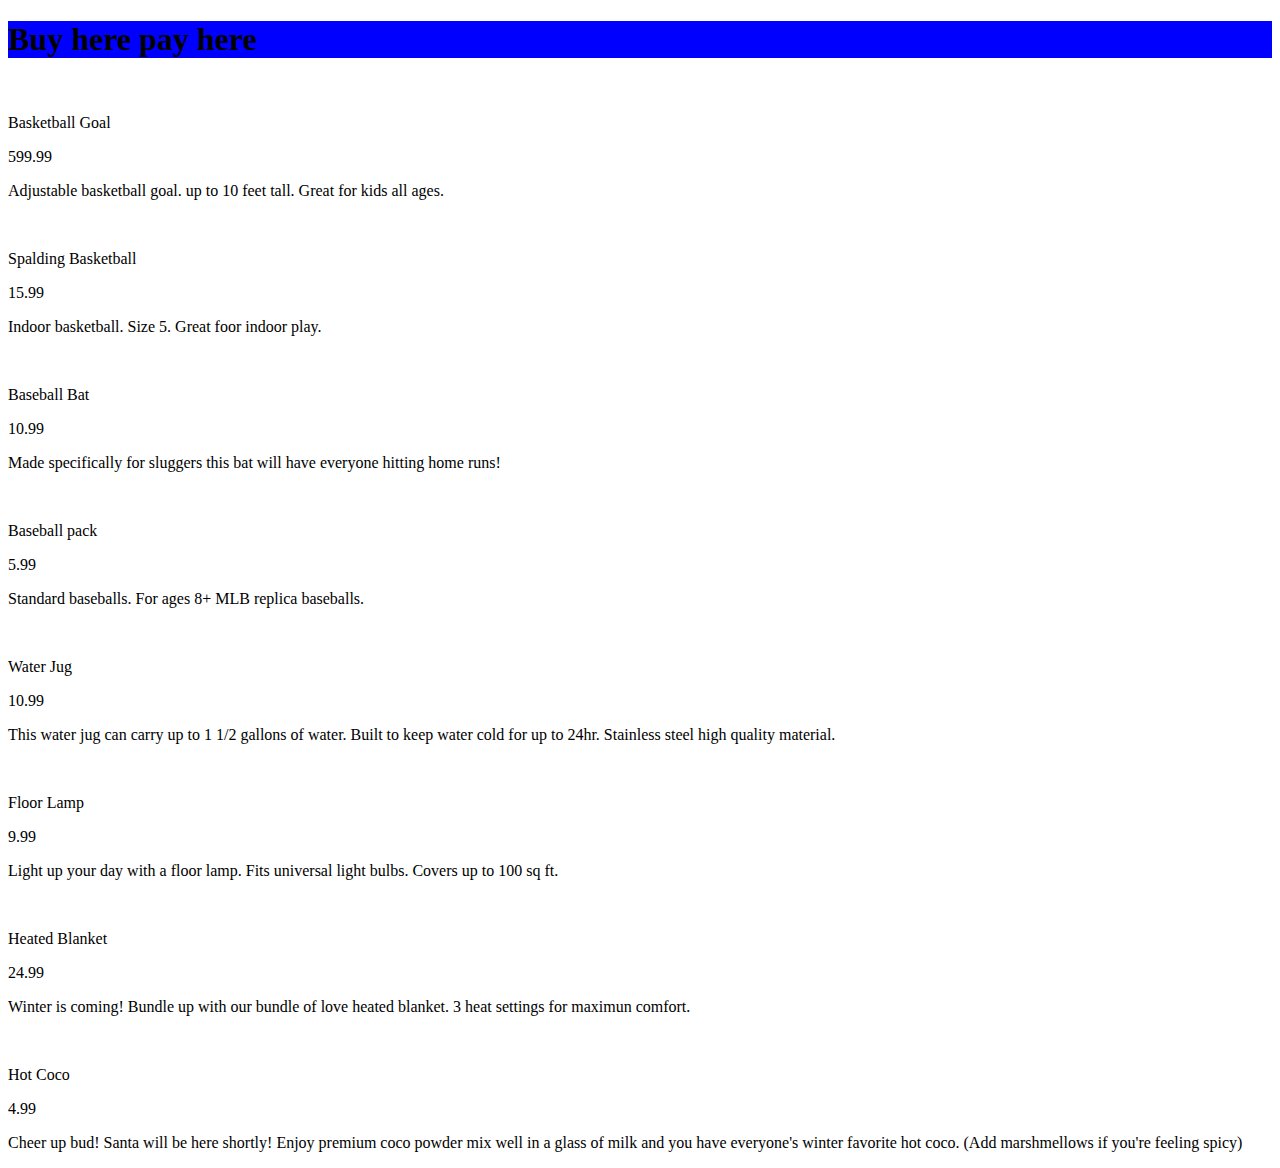
==== productscodingchallenge/index.html @ 33041ca9 "weeeee" ====
<!DOCTYPE html>
<html lang="en">
<head>
    <meta charset="UTF-8">
    <meta http-equiv="X-UA-Compatible" content="IE=edge">
    <meta name="viewport" content="width=device-width, initial-scale=1.0">
    <link rel="stylesheet" href="style.css">
    <title>Document</title>
</head>
<body>

    <h1>Buy here pay here</h1>

    <section class="grid">
        <section class="products">
            <section class="products-image"><img src="" alt=""></section>
            <p class="title">Basketball Goal</p>
            <p class="price">599.99</p>
            <p class="description">Adjustable basketball goal. up to 10 feet tall. Great for kids all ages.</p>
        </section>
        <section class="products">
            <section class="products-image"><img src="" alt=""></section>
            <p class="title">Spalding Basketball</p>
            <p class="price">15.99</p>
            <p class="description">Indoor basketball. Size 5. Great foor indoor play. </p>
        </section>
        <section class="products">
            <section class="products-image"><img src="" alt=""></section>
            <p class="title">Baseball Bat</p>
            <p class="price">10.99</p>
            <p class="description">Made specifically for sluggers this bat will have everyone hitting home runs!</p>
        </section>
        <section class="products">
            <section class="products-image"><img src="" alt=""></section>
            <p class="title">Baseball pack</p>
            <p class="price">5.99</p>
            <p class="description">Standard baseballs. For ages 8+ MLB replica baseballs.</p>
        </section>
        <section class="products">
            <section class="products-image"><img src="" alt=""></section>
            <p class="title">Water Jug</p>
            <p class="price">10.99</p>
            <p class="description">This water jug can carry up to 1 1/2 gallons of water. Built to keep water cold for up to 24hr. Stainless steel high quality material.</p>
        </section>
        <section class="products">
            <section class="products-image"><img src="" alt=""></section>
            <p class="title">Floor Lamp</p>
            <p class="price">9.99</p>
            <p class="description">Light up your day with a floor lamp. Fits universal light bulbs. Covers up to 100 sq ft. </p>
        </section>
        <section class="products">
            <section class="products-image"><img src="" alt=""></section>
            <p class="title">Heated Blanket</p>
            <p class="price">24.99</p>
            <p class="description">Winter is coming! Bundle up with our bundle of love heated blanket. 3 heat settings for maximun comfort. </p>
        </section>
        <section class="products">
            <section class="products-image"><img src="" alt=""></section>
            <p class="title">Hot Coco</p>
            <p class="price">4.99</p>
            <p class="description">Cheer up bud! Santa will be here shortly! Enjoy premium coco powder mix well in a glass of milk and you have everyone's winter favorite hot coco. (Add marshmellows if you're feeling spicy)</p>
        </section>
    </section>
</body>
</html>
---- productscodingchallenge/style.css ----
h1{
    background-color: blue;
}
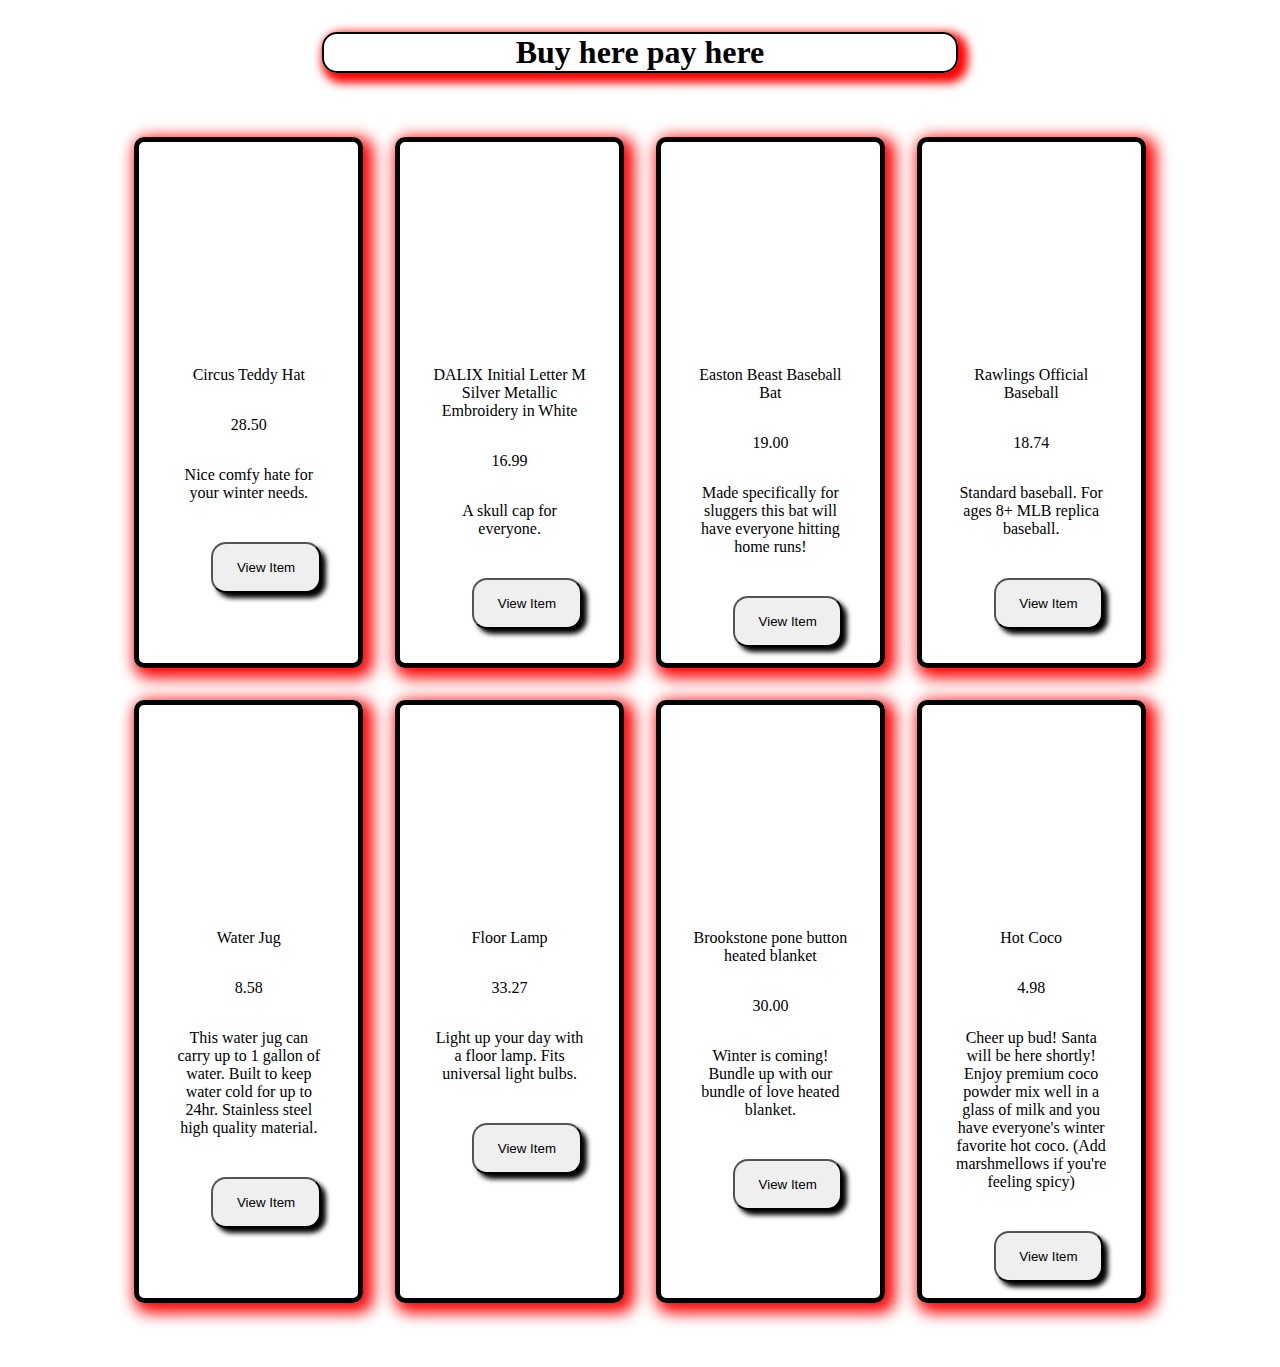
==== commit f56efa0b: "final changes for all coding challenges" ====
--- a/productscodingchallenge/index.html
+++ b/productscodingchallenge/index.html
@@ -5,61 +5,73 @@
     <meta http-equiv="X-UA-Compatible" content="IE=edge">
     <meta name="viewport" content="width=device-width, initial-scale=1.0">
     <link rel="stylesheet" href="style.css">
-    <title>Document</title>
+   
 </head>
 <body>
 
     <h1>Buy here pay here</h1>
 
+    <section class="beef">
+
     <section class="grid">
         <section class="products">
-            <section class="products-image"><img src="" alt=""></section>
-            <p class="title">Basketball Goal</p>
-            <p class="price">599.99</p>
-            <p class="description">Adjustable basketball goal. up to 10 feet tall. Great for kids all ages.</p>
+            <section class="products-image" style="background-image: url('https://i5.walmartimages.com/asr/03421cc7-6d9d-4508-ac3e-d177a65196b8.8fe85b6da3a6b0b7a3fd565db3e164a3.jpeg?odnHeight=612&odnWidth=612&odnBg=FFFFFF')"></section>
+            <p class="description">Circus Teddy Hat</p>
+            <p class="description">28.50</p>
+            <p class="description">Nice comfy hate for your winter needs.</p>
+            <a href="https://www.walmart.com/ip/Circus-Teddy-Hat/382156891?athbdg=L1700"><button>View Item</button></a>
+        </section>
+        
+        <section class="products">
+            <section class="products-image" style="background-image: url('https://i5.walmartimages.com/asr/06f06cac-1556-4637-bd72-1609d82a79dc.66fe0fe8785d4b07dca53d4a826148d4.jpeg?odnHeight=612&odnWidth=612&odnBg=FFFFFF')"></section>
+            <p class="description">DALIX Initial Letter M Silver Metallic Embroidery in White</p>
+            <p class="description">16.99</p>
+            <p class="description">A skull cap for everyone. </p>
+            <a href="https://www.walmart.com/ip/DALIX-Initial-Letter-M-Silver-Metallic-Embroidery-in-White/307418225?athbdg=L1700"><button>View Item</button></a>
         </section>
         <section class="products">
-            <section class="products-image"><img src="" alt=""></section>
-            <p class="title">Spalding Basketball</p>
-            <p class="price">15.99</p>
-            <p class="description">Indoor basketball. Size 5. Great foor indoor play. </p>
+            <section class="products-image" style="background-image: url('https://i5.walmartimages.com/asr/f7601390-3d29-482e-9179-9fcacf46a061_1.d77db825e2c23cf45cc13031e8de00ee.png?odnHeight=612&odnWidth=612&odnBg=FFFFFF')"></section>
+            <p class="description">Easton Beast Baseball Bat</p>
+            <p class="description">19.00</p>
+            <p class="description">Made specifically for sluggers this bat will have everyone hitting home runs!</p>
+            <a href="https://www.walmart.com/ip/Easton-Beast-2-1-4-Barrel-USA-Youth-Tee-Ball-Baseball-Bat-25-inch-barrel-length-10-drop-weight/485770963"><button>View Item</button></a>
         </section>
         <section class="products">
-            <section class="products-image"><img src="" alt=""></section>
-            <p class="title">Baseball Bat</p>
-            <p class="price">10.99</p>
-            <p class="description">Made specifically for sluggers this bat will have everyone hitting home runs!</p>
+            <section class="products-image" style="background-image: url('https://i5.walmartimages.com/asr/fe70e073-5fb5-4eec-92f7-22dd97b1b6da_1.aa4b07a58490ed91b137d3e212917114.jpeg?odnHeight=612&odnWidth=612&odnBg=FFFFFF')"></section>
+            <p class="description">Rawlings Official Baseball </p>
+            <p class="description">18.74</p>
+            <p class="description">Standard baseball. For ages 8+ MLB replica baseball.</p>
+            <a href="https://www.walmart.com/ip/Rawlings-Official-2021-MLB-Baseball-and-Display-Cube-1-Ball-and-Case/4528990"><button>View Item</button></a>
         </section>
         <section class="products">
-            <section class="products-image"><img src="" alt=""></section>
-            <p class="title">Baseball pack</p>
-            <p class="price">5.99</p>
-            <p class="description">Standard baseballs. For ages 8+ MLB replica baseballs.</p>
+            <section class="products-image" style="background-image: url('https://i5.walmartimages.com/asr/8db959d4-12bb-47ec-971d-0847278f3d79.2194d3c8a78986ad2b5f6f11da42c141.jpeg?odnHeight=612&odnWidth=612&odnBg=FFFFFF')"></section>
+            <p class="description">Water Jug</p>
+            <p class="description">8.58</p>
+            <p class="description">This water jug can carry up to 1 gallon of water. Built to keep water cold for up to 24hr. Stainless steel high quality material.</p>
+            <a href="https://www.walmart.com/ip/Igloo-1-Gallon-Sports-Beverage-Jug-with-Hooks-Red/925167316"><button>View Item</button></a>
         </section>
         <section class="products">
-            <section class="products-image"><img src="" alt=""></section>
-            <p class="title">Water Jug</p>
-            <p class="price">10.99</p>
-            <p class="description">This water jug can carry up to 1 1/2 gallons of water. Built to keep water cold for up to 24hr. Stainless steel high quality material.</p>
+            <section class="products-image" style="background-image: url('https://i5.walmartimages.com/asr/8aa122e1-8d9e-4403-afaf-bc2063270f90.1d5200d4b32a48e8d76002d15fb92cb6.jpeg?odnHeight=612&odnWidth=612&odnBg=FFFFFF')"></section>
+            <p class="description">Floor Lamp</p>
+            <p class="description">33.27</p>
+            <p class="description">Light up your day with a floor lamp. Fits universal light bulbs. </p>
+            <a href="https://www.walmart.com/ip/Mainstays-Charcoal-Metal-Transitional-Etagere-Shelf-Floor-Lamp-69-H/157330649"><button>View Item</button></a>
         </section>
         <section class="products">
-            <section class="products-image"><img src="" alt=""></section>
-            <p class="title">Floor Lamp</p>
-            <p class="price">9.99</p>
-            <p class="description">Light up your day with a floor lamp. Fits universal light bulbs. Covers up to 100 sq ft. </p>
+            <section class="products-image" style="background-image: url('https://i5.walmartimages.com/asr/334f9374-9744-40de-9cc1-ec87f7a1cf6d.5a29c89cd18e40487936e3aed5f4bda2.jpeg?odnHeight=612&odnWidth=612&odnBg=FFFFFF')"></section>
+            <p class="description">Brookstone pone button heated blanket</p>
+            <p class="description">30.00</p>
+            <p class="description">Winter is coming! Bundle up with our bundle of love heated blanket. </p>
+            <a href="https://www.walmart.com/ip/Brookstone-Faux-One-Button-Heated-Throw-in-Silver-50-inch-x-60-inch-Machine-Washable-and-Machine-Dryable-100-Polyester/532924680?athbdg=L1800"><button>View Item</button></a>
         </section>
         <section class="products">
-            <section class="products-image"><img src="" alt=""></section>
-            <p class="title">Heated Blanket</p>
-            <p class="price">24.99</p>
-            <p class="description">Winter is coming! Bundle up with our bundle of love heated blanket. 3 heat settings for maximun comfort. </p>
-        </section>
-        <section class="products">
-            <section class="products-image"><img src="" alt=""></section>
-            <p class="title">Hot Coco</p>
-            <p class="price">4.99</p>
+            <section class="products-image" style="background-image: url('https://i5.walmartimages.com/asr/d3191afc-04bc-49a5-be50-fdd576fe0df6.9656be5f23a925473fcee3d2adae59fe.jpeg?odnHeight=612&odnWidth=612&odnBg=FFFFFF')"></section>
+            <p class="description">Hot Coco</p>
+            <p class="description">4.98</p>
             <p class="description">Cheer up bud! Santa will be here shortly! Enjoy premium coco powder mix well in a glass of milk and you have everyone's winter favorite hot coco. (Add marshmellows if you're feeling spicy)</p>
+            <a href="https://www.walmart.com/ip/Swiss-Miss-Classics-Hot-Chocolate-Mix-with-Marshmallows-30-Packets/496911493?athbdg=L1600"><button>View Item</button></a>
         </section>
     </section>
+</section>
 </body>
 </html>--- a/productscodingchallenge/style.css
+++ b/productscodingchallenge/style.css
@@ -1,3 +1,55 @@
+
 h1{
-    background-color: blue;
+   text-align: center;
+   max-width: 50%;
+   margin: 2rem auto;
+   border: 2px solid;
+   border-radius: 15px;
+   box-shadow: 5px 5px 10px 5px red;
+
+}
+
+.beef{
+    max-width: 80%;
+    margin: 4rem auto;
+}
+
+.grid{
+    display: grid; 
+    grid-template-columns: repeat(4, 1fr);
+    grid-gap:2rem;
+    
+}
+.products{
+    border: 5px solid black;
+    border-radius: 10px;
+    box-shadow: 5px 5px 15px 5px red;
+}
+
+.products-image{
+    height: 200px;
+    background-size: cover;
+    background-position: center;
+  }
+
+
+
+  .grid .description{
+    text-align: center;
+    padding: .5rem 2rem;
+    font-size: 1rem;
+}
+
+button{
+    margin: 1rem 4.5rem;
+    padding: 1rem;
+    border-radius: 15px;
+    width: 50%;
+    box-shadow: 5px 5px 5px  black;
+    cursor: pointer;
+   
+}
+
+a{
+    text-decoration: none;
 }